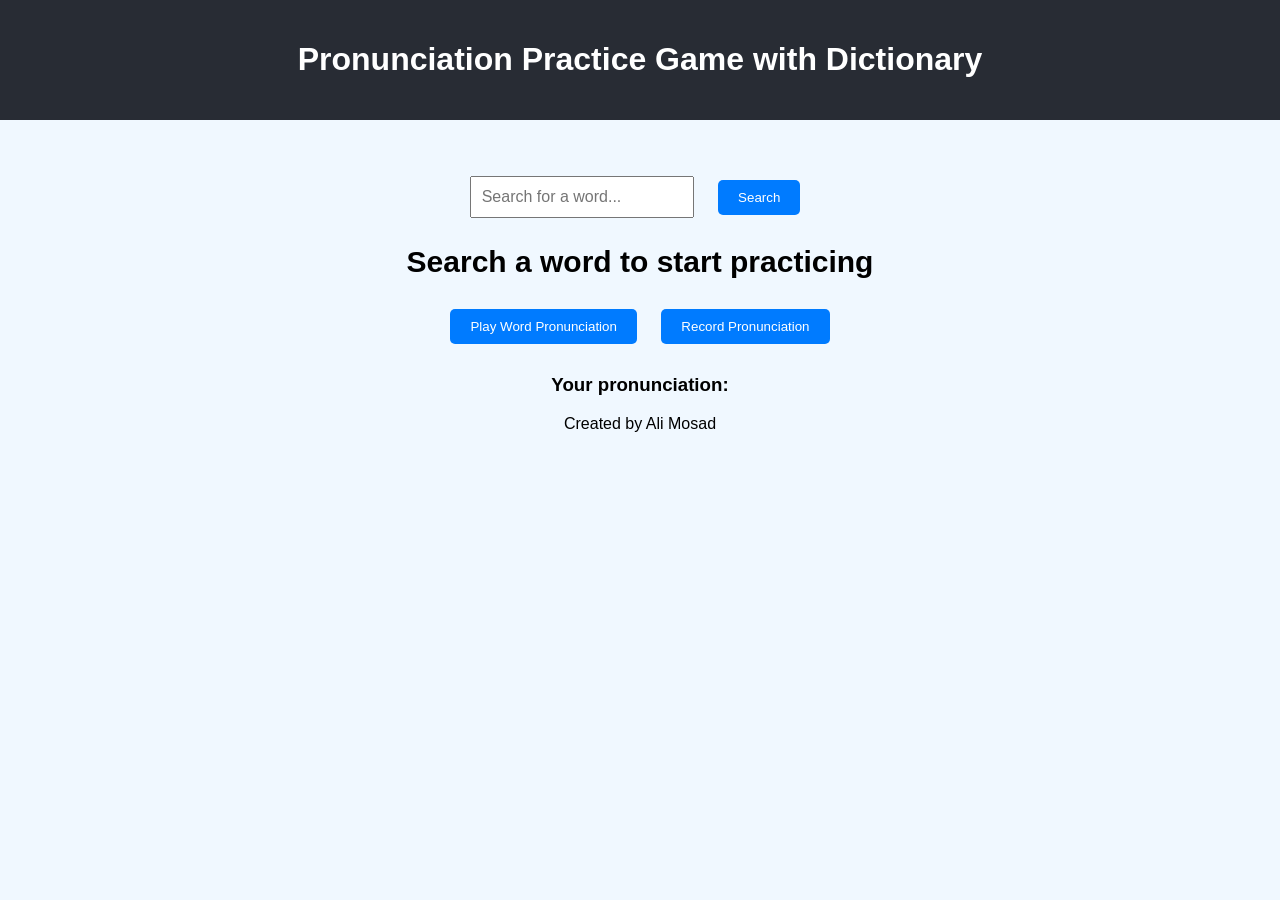
==== index.html @ 02595ae0 "fsda" ====
<!DOCTYPE html>
<html lang="en">
<head>
    <meta charset="UTF-8">
    <meta name="viewport" content="width=device-width, initial-scale=1.0">
    <title>Pronunciation Practice with Dictionary</title>
    <link rel="stylesheet" href="styles.css">
</head>
<body>
    <header>
        <h1>Pronunciation Practice Game with Dictionary</h1>
    </header>
    <main>
        <section id="game">
            <div id="search-container">
                <input type="text" id="wordSearch" placeholder="Search for a word..." />
                <button id="searchBtn">Search</button>
            </div>
            <div id="word-container">
                <h2 id="word">Search a word to start practicing</h2>
                <p id="definition"></p>
            </div>
            <div id="buttons">
                <button id="playWordBtn" disabled>Play Word Pronunciation</button>
                <button id="recordBtn" disabled>Record Pronunciation</button>
            </div>
            <div id="feedback">
                <h3 id="result">Your pronunciation: </h3>
            </div>
        </section>
    </main>
    <footer>
        <p>Created by Ali Mosad</p>
    </footer>
    <script src="scripts.js"></script>
</body>
</html>
---- styles.css ----
/* Basic Styling */
body {
    font-family: Arial, sans-serif;
    background-color: #f0f8ff;
    text-align: center;
    margin: 0;
    padding: 0;
}

header {
    background-color: #282c34;
    color: white;
    padding: 20px;
}

#game {
    margin-top: 50px;
}

#search-container {
    margin-bottom: 20px;
}

#word-container h2 {
    font-size: 30px;
    margin: 20px 0;
}

input[type="text"] {
    padding: 10px;
    font-size: 16px;
    margin-right: 10px;
}

button {
    background-color: #007bff;
    color: white;
    border: none;
    padding: 10px 20px;
    margin: 10px;
    cursor: pointer;
    border-radius: 5px;
}

button:hover {
    background-color: #0056b3;
}

#definition {
    font-style: italic;
    margin-top: 20px;
    color: #333;
}

#feedback {
    margin-top: 20px;
}
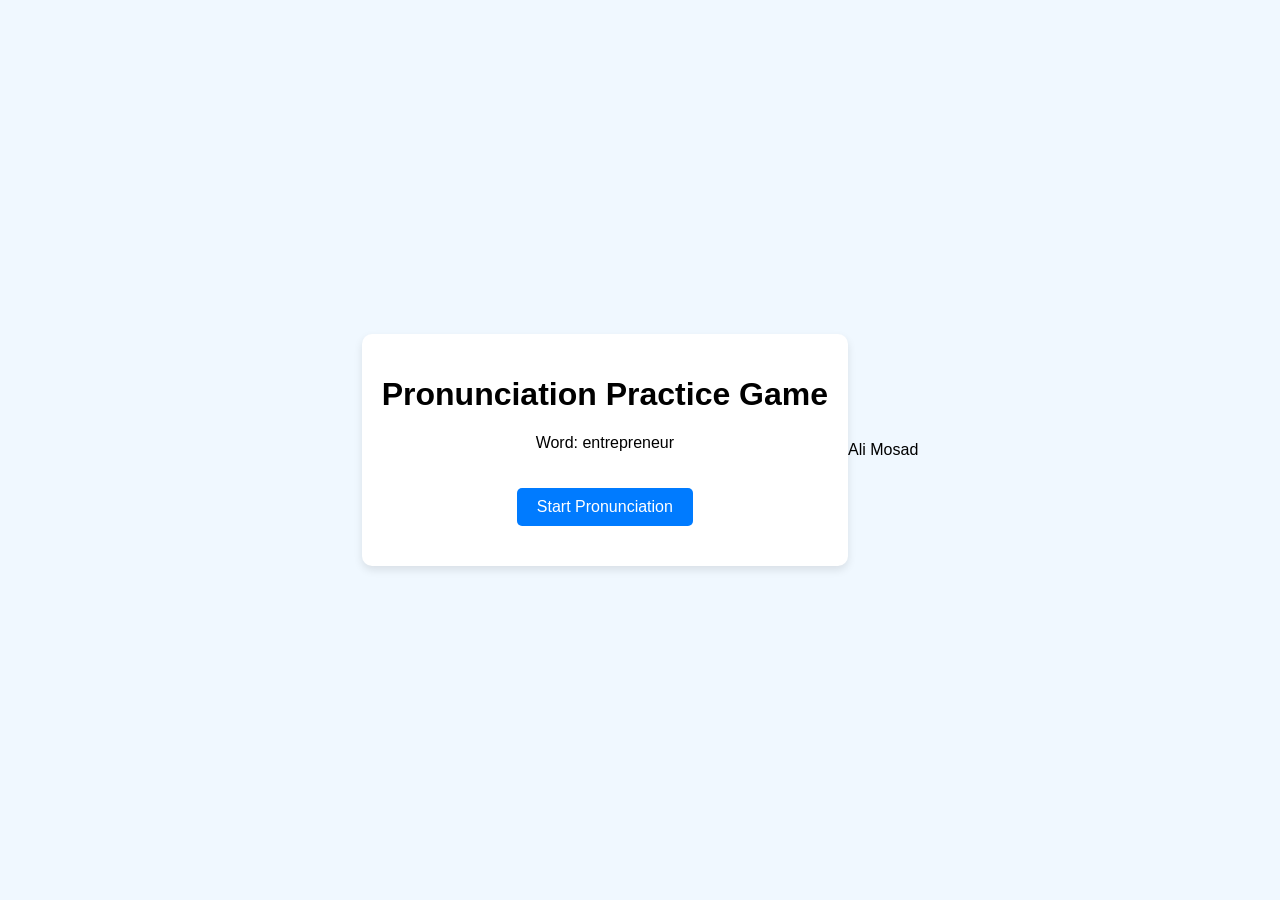
==== commit 5b443bf3: "sad" ====
--- a/index.html
+++ b/index.html
@@ -3,35 +3,16 @@
 <head>
     <meta charset="UTF-8">
     <meta name="viewport" content="width=device-width, initial-scale=1.0">
-    <title>Pronunciation Practice with Dictionary</title>
+    <title>Pronunciation Practice Game</title>
     <link rel="stylesheet" href="styles.css">
 </head>
 <body>
-    <header>
-        <h1>Pronunciation Practice Game with Dictionary</h1>
-    </header>
-    <main>
-        <section id="game">
-            <div id="search-container">
-                <input type="text" id="wordSearch" placeholder="Search for a word..." />
-                <button id="searchBtn">Search</button>
-            </div>
-            <div id="word-container">
-                <h2 id="word">Search a word to start practicing</h2>
-                <p id="definition"></p>
-            </div>
-            <div id="buttons">
-                <button id="playWordBtn" disabled>Play Word Pronunciation</button>
-                <button id="recordBtn" disabled>Record Pronunciation</button>
-            </div>
-            <div id="feedback">
-                <h3 id="result">Your pronunciation: </h3>
-            </div>
-        </section>
-    </main>
-    <footer>
-        <p>Created by Ali Mosad</p>
-    </footer>
-    <script src="scripts.js"></script>
+    <div class="container">
+        <h1>Pronunciation Practice Game</h1>
+        <p id="word-to-practice">Word: <span id="word"></span></p>
+        <button id="start-button">Start Pronunciation</button>
+        <p id="feedback"></p>
+    </div>Ali Mosad
+    <script src="script.js"></script>
 </body>
 </html>
--- a/styles.css
+++ b/styles.css
@@ -1,57 +1,38 @@
-/* Basic Styling */
 body {
-    font-family: Arial, sans-serif;
+    font-family: 'Arial', sans-serif;
+    display: flex;
+    justify-content: center;
+    align-items: center;
+    min-height: 100vh;
+    margin: 0;
     background-color: #f0f8ff;
     text-align: center;
-    margin: 0;
-    padding: 0;
 }
 
-header {
-    background-color: #282c34;
-    color: white;
+.container {
+    background-color: #ffffff;
     padding: 20px;
-}
-
-#game {
-    margin-top: 50px;
-}
-
-#search-container {
-    margin-bottom: 20px;
-}
-
-#word-container h2 {
-    font-size: 30px;
-    margin: 20px 0;
-}
-
-input[type="text"] {
-    padding: 10px;
-    font-size: 16px;
-    margin-right: 10px;
+    border-radius: 10px;
+    box-shadow: 0 4px 8px rgba(0, 0, 0, 0.1);
 }
 
 button {
-    background-color: #007bff;
+    margin-top: 20px;
+    padding: 10px 20px;
+    font-size: 16px;
+    cursor: pointer;
+    border: none;
+    border-radius: 5px;
+    background-color: #007BFF;
     color: white;
-    border: none;
-    padding: 10px 20px;
-    margin: 10px;
-    cursor: pointer;
-    border-radius: 5px;
 }
 
 button:hover {
     background-color: #0056b3;
 }
 
-#definition {
-    font-style: italic;
+#feedback {
     margin-top: 20px;
+    font-size: 18px;
     color: #333;
 }
-
-#feedback {
-    margin-top: 20px;
-}
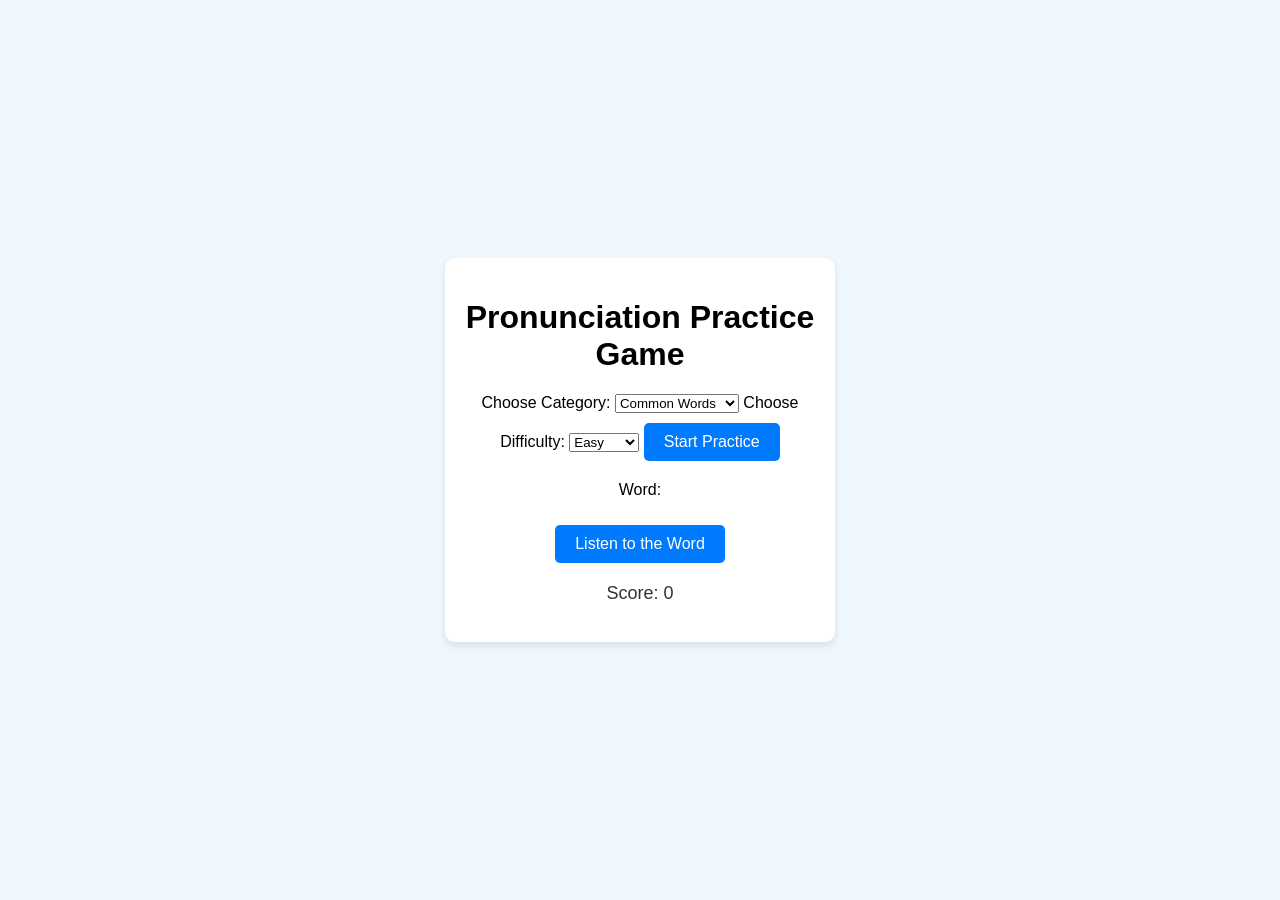
==== commit fc8ea69c: "dsad" ====
--- a/index.html
+++ b/index.html
@@ -9,10 +9,34 @@
 <body>
     <div class="container">
         <h1>Pronunciation Practice Game</h1>
+        
+        <!-- Category and difficulty selection -->
+        <div class="settings">
+            <label for="category">Choose Category:</label>
+            <select id="category">
+                <option value="common">Common Words</option>
+                <option value="difficult">Difficult Words</option>
+                <option value="advanced">Advanced Words</option>
+            </select>
+
+            <label for="difficulty">Choose Difficulty:</label>
+            <select id="difficulty">
+                <option value="easy">Easy</option>
+                <option value="medium">Medium</option>
+                <option value="hard">Hard</option>
+            </select>
+
+            <button id="start-button">Start Practice</button>
+        </div>
+
+        <!-- Game display -->
         <p id="word-to-practice">Word: <span id="word"></span></p>
-        <button id="start-button">Start Pronunciation</button>
+        <button id="play-audio">Listen to the Word</button>
         <p id="feedback"></p>
-    </div>Ali Mosad
+        <p id="score">Score: <span id="score-value">0</span></p>
+        <audio id="word-audio"></audio>
+    </div>
+
     <script src="script.js"></script>
 </body>
 </html>
--- a/styles.css
+++ b/styles.css
@@ -14,10 +14,11 @@
     padding: 20px;
     border-radius: 10px;
     box-shadow: 0 4px 8px rgba(0, 0, 0, 0.1);
+    width: 350px;
 }
 
 button {
-    margin-top: 20px;
+    margin-top: 10px;
     padding: 10px 20px;
     font-size: 16px;
     cursor: pointer;
@@ -25,10 +26,21 @@
     border-radius: 5px;
     background-color: #007BFF;
     color: white;
+    transition: background-color 0.3s;
 }
 
 button:hover {
     background-color: #0056b3;
+}
+
+.settings {
+    margin-bottom: 20px;
+}
+
+#countdown {
+    font-size: 32px;
+    font-weight: bold;
+    color: #333;
 }
 
 #feedback {
@@ -36,3 +48,9 @@
     font-size: 18px;
     color: #333;
 }
+
+#score {
+    margin-top: 20px;
+    font-size: 18px;
+    color: #333;
+}
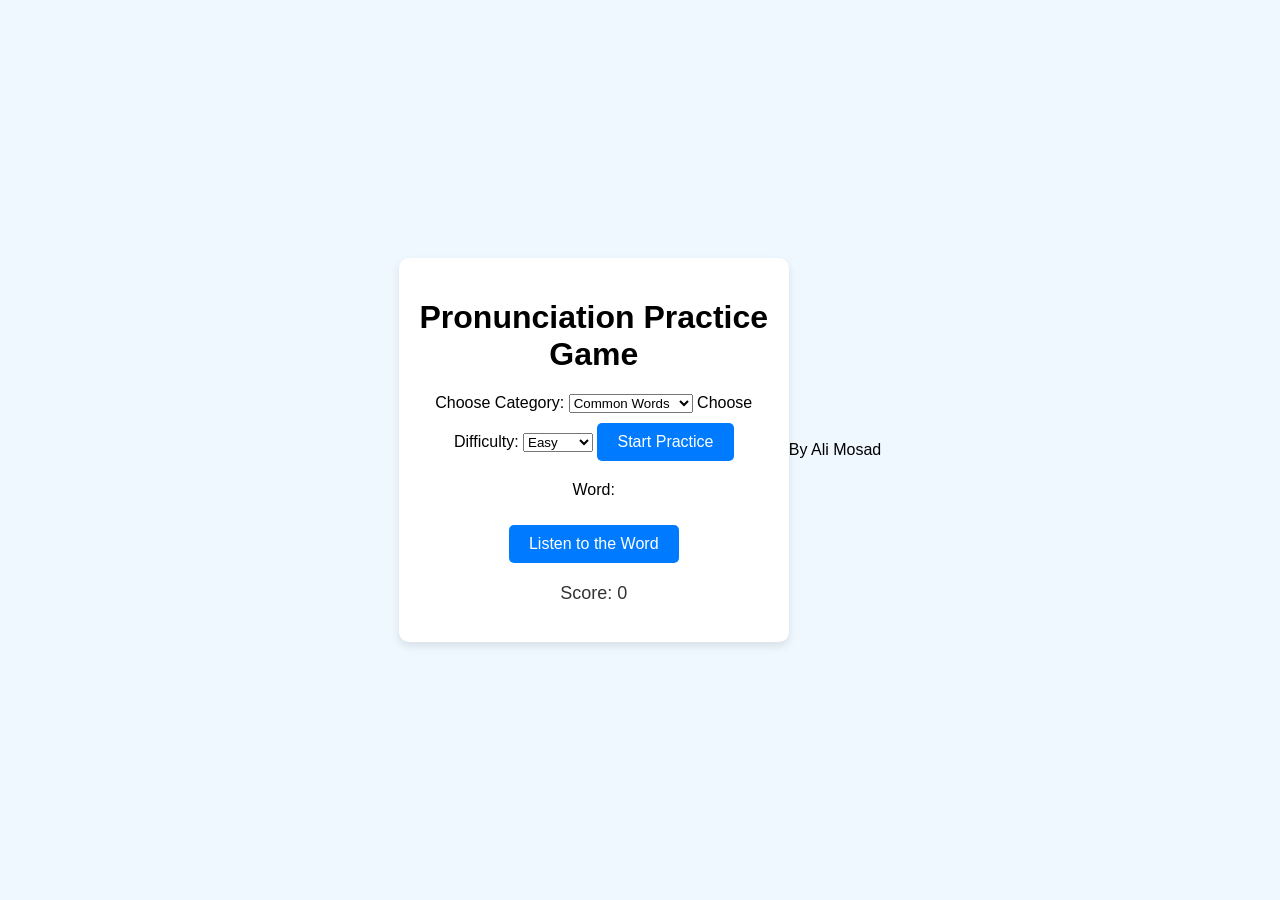
==== commit 80e03e50: "dwd" ====
--- a/index.html
+++ b/index.html
@@ -35,7 +35,7 @@
         <p id="feedback"></p>
         <p id="score">Score: <span id="score-value">0</span></p>
         <audio id="word-audio"></audio>
-    </div>
+    </div>By Ali Mosad
 
     <script src="script.js"></script>
 </body>
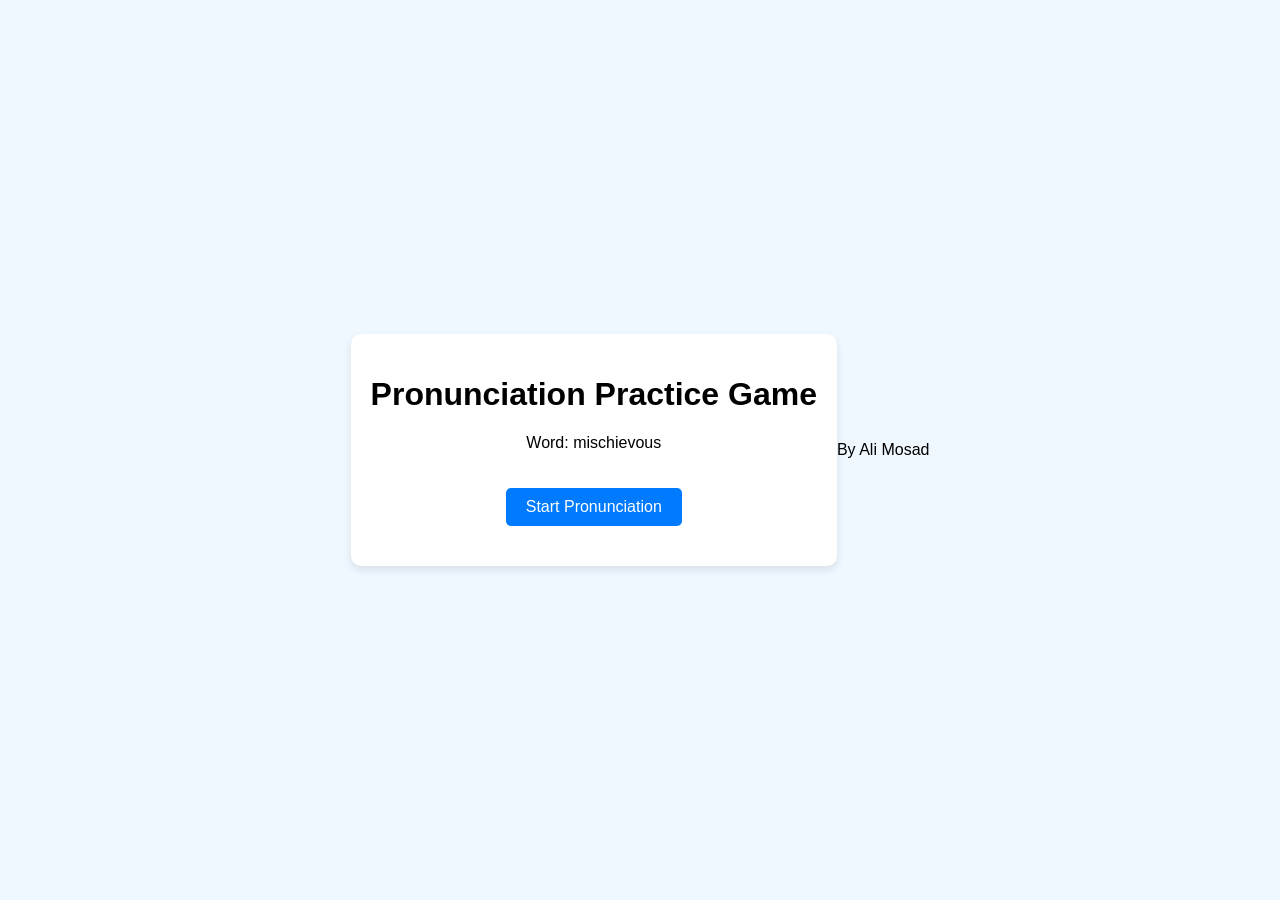
==== commit 06c556ac: "dfsad" ====
--- a/index.html
+++ b/index.html
@@ -9,34 +9,10 @@
 <body>
     <div class="container">
         <h1>Pronunciation Practice Game</h1>
-        
-        <!-- Category and difficulty selection -->
-        <div class="settings">
-            <label for="category">Choose Category:</label>
-            <select id="category">
-                <option value="common">Common Words</option>
-                <option value="difficult">Difficult Words</option>
-                <option value="advanced">Advanced Words</option>
-            </select>
-
-            <label for="difficulty">Choose Difficulty:</label>
-            <select id="difficulty">
-                <option value="easy">Easy</option>
-                <option value="medium">Medium</option>
-                <option value="hard">Hard</option>
-            </select>
-
-            <button id="start-button">Start Practice</button>
-        </div>
-
-        <!-- Game display -->
         <p id="word-to-practice">Word: <span id="word"></span></p>
-        <button id="play-audio">Listen to the Word</button>
+        <button id="start-button">Start Pronunciation</button>
         <p id="feedback"></p>
-        <p id="score">Score: <span id="score-value">0</span></p>
-        <audio id="word-audio"></audio>
-    </div>By Ali Mosad
-
+    </div> By Ali Mosad
     <script src="script.js"></script>
 </body>
 </html>
--- a/styles.css
+++ b/styles.css
@@ -14,11 +14,10 @@
     padding: 20px;
     border-radius: 10px;
     box-shadow: 0 4px 8px rgba(0, 0, 0, 0.1);
-    width: 350px;
 }
 
 button {
-    margin-top: 10px;
+    margin-top: 20px;
     padding: 10px 20px;
     font-size: 16px;
     cursor: pointer;
@@ -26,21 +25,10 @@
     border-radius: 5px;
     background-color: #007BFF;
     color: white;
-    transition: background-color 0.3s;
 }
 
 button:hover {
     background-color: #0056b3;
-}
-
-.settings {
-    margin-bottom: 20px;
-}
-
-#countdown {
-    font-size: 32px;
-    font-weight: bold;
-    color: #333;
 }
 
 #feedback {
@@ -48,9 +36,3 @@
     font-size: 18px;
     color: #333;
 }
-
-#score {
-    margin-top: 20px;
-    font-size: 18px;
-    color: #333;
-}
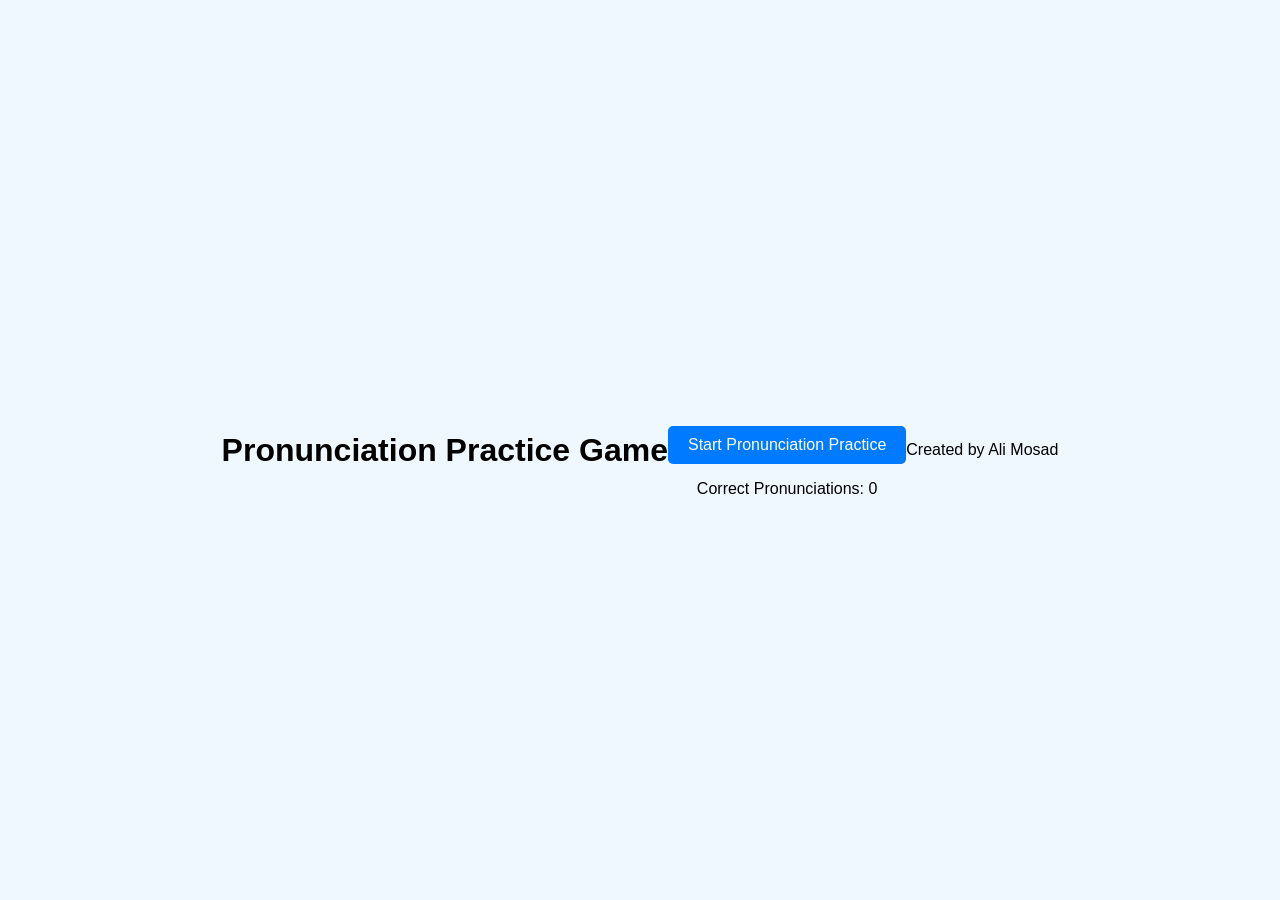
==== commit 831e3f5e: "dsa" ====
--- a/index.html
+++ b/index.html
@@ -3,16 +3,26 @@
 <head>
     <meta charset="UTF-8">
     <meta name="viewport" content="width=device-width, initial-scale=1.0">
-    <title>Pronunciation Practice Game</title>
+    <title>Pronunciation Practice</title>
     <link rel="stylesheet" href="styles.css">
 </head>
 <body>
-    <div class="container">
+    <header>
         <h1>Pronunciation Practice Game</h1>
-        <p id="word-to-practice">Word: <span id="word"></span></p>
-        <button id="start-button">Start Pronunciation</button>
-        <p id="feedback"></p>
-    </div> By Ali Mosad
-    <script src="script.js"></script>
+    </header>
+    <main>
+        <section id="game">
+            <h2 id="word"></h2>
+            <p id="feedback"></p>
+            <div>
+                <button id="start-button">Start Pronunciation Practice</button>
+                <p id="counter">Correct Pronunciations: 0</p>
+            </div>
+        </section>
+    </main>
+    <footer>
+        <p>Created by Ali Mosad</p>
+    </footer>
+    <script src="scripts.js"></script>
 </body>
 </html>
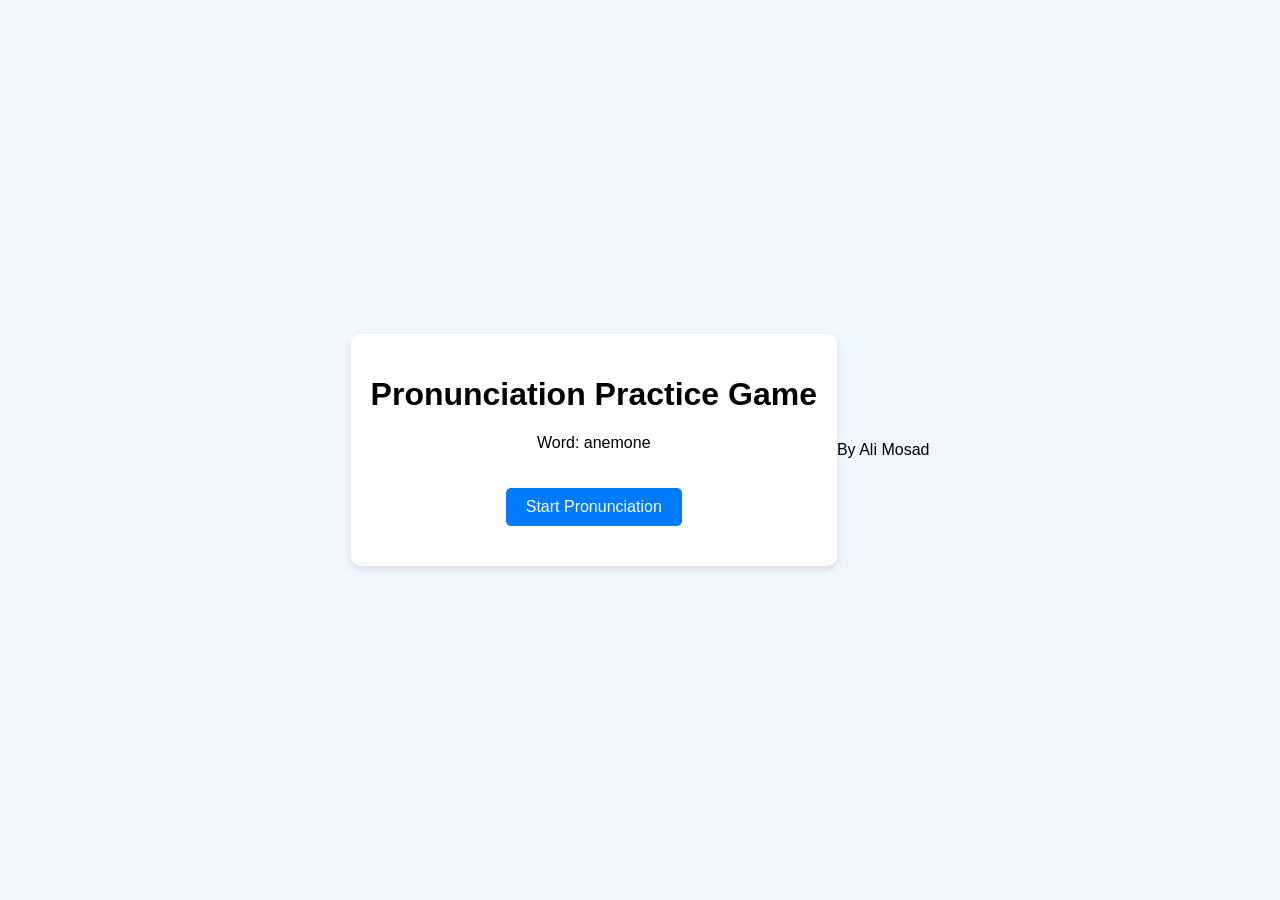
==== commit b2cea4e1: "das" ====
--- a/index.html
+++ b/index.html
@@ -3,26 +3,16 @@
 <head>
     <meta charset="UTF-8">
     <meta name="viewport" content="width=device-width, initial-scale=1.0">
-    <title>Pronunciation Practice</title>
+    <title>Pronunciation Practice Game</title>
     <link rel="stylesheet" href="styles.css">
 </head>
 <body>
-    <header>
+    <div class="container">
         <h1>Pronunciation Practice Game</h1>
-    </header>
-    <main>
-        <section id="game">
-            <h2 id="word"></h2>
-            <p id="feedback"></p>
-            <div>
-                <button id="start-button">Start Pronunciation Practice</button>
-                <p id="counter">Correct Pronunciations: 0</p>
-            </div>
-        </section>
-    </main>
-    <footer>
-        <p>Created by Ali Mosad</p>
-    </footer>
-    <script src="scripts.js"></script>
+        <p id="word-to-practice">Word: <span id="word"></span></p>
+        <button id="start-button">Start Pronunciation</button>
+        <p id="feedback"></p>
+    </div> By Ali Mosad
+    <script src="script.js"></script>
 </body>
 </html>
